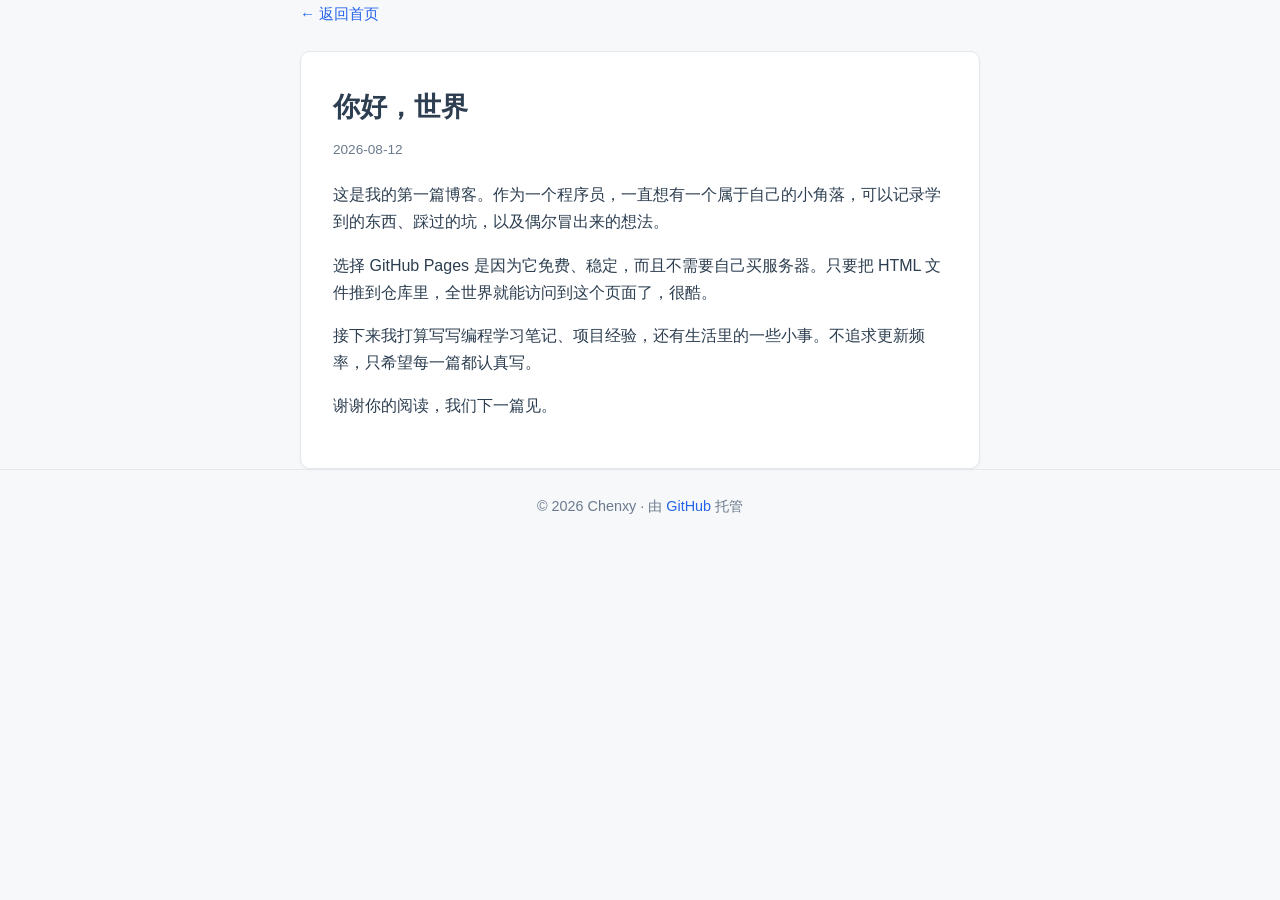
==== posts/hello-world.html @ 1817e0aa "初始化个人主页：基于 GitHub Pages 的简单博客" ====
<!DOCTYPE html>
<html lang="zh-CN">
<head>
  <meta charset="UTF-8">
  <meta name="viewport" content="width=device-width, initial-scale=1.0">
  <meta name="description" content="Chenxy 的博客第一篇文章">
  <title>你好，世界 - Chenxy 的博客</title>
  <link rel="icon" type="image/svg+xml" href="../favicon.svg">
  <link rel="stylesheet" href="../style.css">
</head>
<body>
  <main class="container">
    <a class="back-link" href="../index.html">← 返回首页</a>
    <article class="article">
      <h1>你好，世界</h1>
      <time class="post-date" datetime="2026-08-12">2026-08-12</time>

      <p>这是我的第一篇博客。作为一个程序员，一直想有一个属于自己的小角落，可以记录学到的东西、踩过的坑，以及偶尔冒出来的想法。</p>

      <p>选择 GitHub Pages 是因为它免费、稳定，而且不需要自己买服务器。只要把 HTML 文件推到仓库里，全世界就能访问到这个页面了，很酷。</p>

      <p>接下来我打算写写编程学习笔记、项目经验，还有生活里的一些小事。不追求更新频率，只希望每一篇都认真写。</p>

      <p>谢谢你的阅读，我们下一篇见。</p>
    </article>
  </main>

  <footer class="site-footer">
    <div class="container">
      <p>© 2026 Chenxy · 由 <a href="https://github.com/Chenxy-23">GitHub</a> 托管</p>
    </div>
  </footer>
</body>
</html>
---- style.css ----
:root {
  --bg: #f7f8fa;
  --card: #ffffff;
  --text: #2c3e50;
  --muted: #6b7a8d;
  --accent: #2563eb;
  --border: #e5e7eb;
}

* {
  margin: 0;
  padding: 0;
  box-sizing: border-box;
}

body {
  font-family: -apple-system, BlinkMacSystemFont, "Segoe UI", "PingFang SC",
    "Hiragino Sans GB", "Microsoft YaHei", sans-serif;
  background: var(--bg);
  color: var(--text);
  line-height: 1.7;
}

.container {
  max-width: 720px;
  margin: 0 auto;
  padding: 0 20px;
}

.site-header {
  background: var(--text);
  color: #fff;
  padding: 48px 0 40px;
  text-align: center;
}

.site-title {
  font-size: 2rem;
  font-weight: 700;
  letter-spacing: 0.5px;
}

.site-desc {
  margin-top: 8px;
  color: #cbd5e1;
}

main {
  padding: 32px 0;
}

.card {
  background: var(--card);
  border: 1px solid var(--border);
  border-radius: 10px;
  padding: 24px;
  box-shadow: 0 1px 3px rgba(0, 0, 0, 0.05);
}

.about h2,
.section-title {
  font-size: 1.25rem;
  margin-bottom: 12px;
}

.posts {
  margin-top: 32px;
}

.post {
  margin-bottom: 16px;
}

.post-title {
  font-size: 1.15rem;
  margin-bottom: 4px;
}

.post-title a {
  color: var(--text);
  text-decoration: none;
}

.post-title a:hover {
  color: var(--accent);
}

.post-date {
  font-size: 0.85rem;
  color: var(--muted);
}

.post-excerpt {
  margin-top: 8px;
  font-size: 0.95rem;
  color: var(--muted);
}

.site-footer {
  border-top: 1px solid var(--border);
  padding: 24px 0;
  text-align: center;
  font-size: 0.9rem;
  color: var(--muted);
}

.site-footer a {
  color: var(--accent);
  text-decoration: none;
}

/* 文章页 */
.article {
  background: var(--card);
  border: 1px solid var(--border);
  border-radius: 10px;
  padding: 32px;
  box-shadow: 0 1px 3px rgba(0, 0, 0, 0.05);
}

.article h1 {
  font-size: 1.7rem;
  margin-bottom: 8px;
}

.article .post-date {
  display: block;
  margin-bottom: 20px;
}

.article p {
  margin-bottom: 16px;
}

.back-link {
  display: inline-block;
  margin-bottom: 24px;
  color: var(--accent);
  text-decoration: none;
  font-size: 0.95rem;
}

.back-link:hover {
  text-decoration: underline;
}
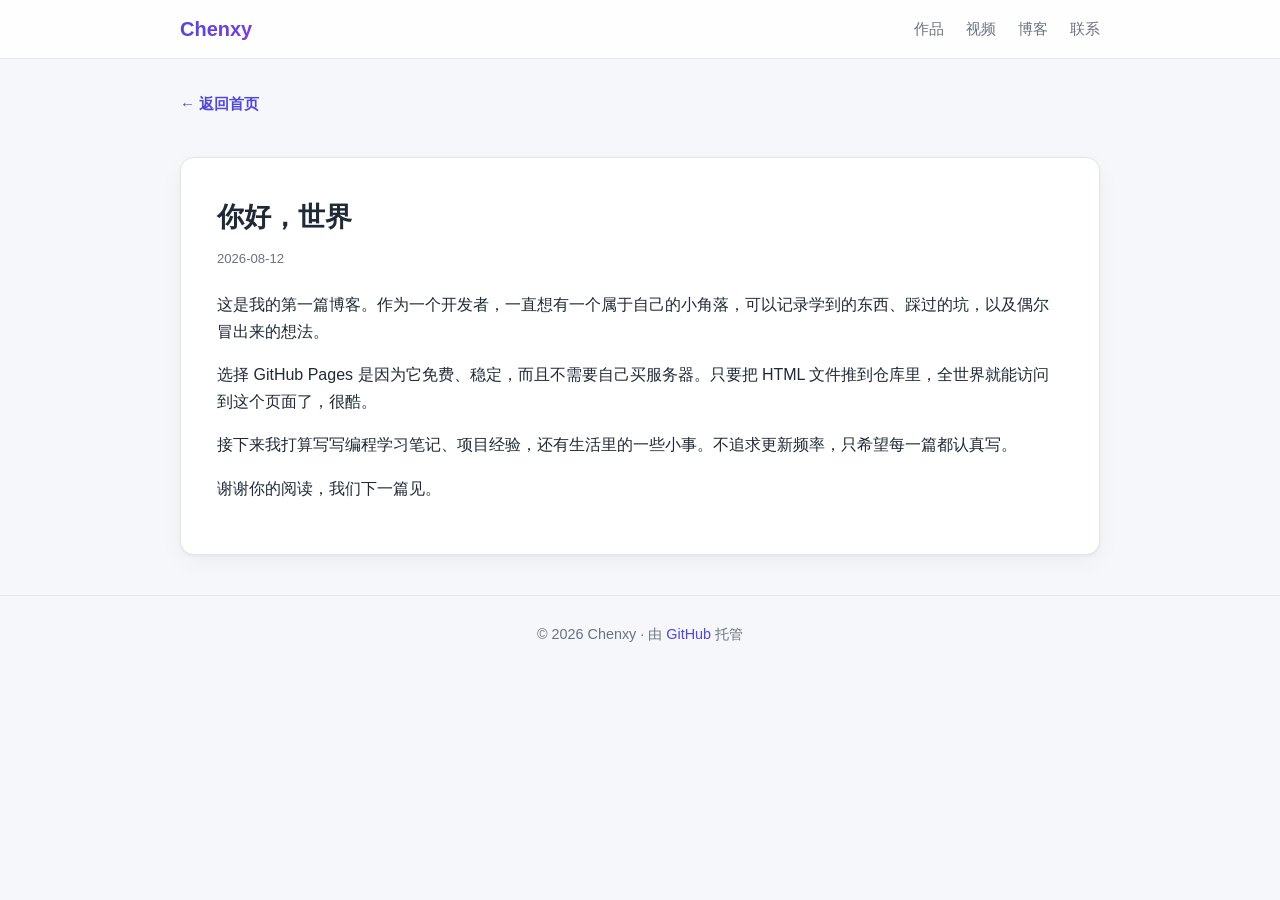
==== commit d073ad21: "重构首页为作品集风格：新增作品图卡、视频展示与社交媒体区块" ====
--- a/posts/hello-world.html
+++ b/posts/hello-world.html
@@ -9,13 +9,25 @@
   <link rel="stylesheet" href="../style.css">
 </head>
 <body>
+  <nav class="site-nav">
+    <div class="container nav-inner">
+      <a class="nav-brand" href="../index.html">Chenxy</a>
+      <div class="nav-links">
+        <a href="../index.html#works">作品</a>
+        <a href="../index.html#videos">视频</a>
+        <a href="../index.html#blog">博客</a>
+        <a href="../index.html#contact">联系</a>
+      </div>
+    </div>
+  </nav>
+
   <main class="container">
     <a class="back-link" href="../index.html">← 返回首页</a>
     <article class="article">
       <h1>你好，世界</h1>
       <time class="post-date" datetime="2026-08-12">2026-08-12</time>
 
-      <p>这是我的第一篇博客。作为一个程序员，一直想有一个属于自己的小角落，可以记录学到的东西、踩过的坑，以及偶尔冒出来的想法。</p>
+      <p>这是我的第一篇博客。作为一个开发者，一直想有一个属于自己的小角落，可以记录学到的东西、踩过的坑，以及偶尔冒出来的想法。</p>
 
       <p>选择 GitHub Pages 是因为它免费、稳定，而且不需要自己买服务器。只要把 HTML 文件推到仓库里，全世界就能访问到这个页面了，很酷。</p>
 
--- a/style.css
+++ b/style.css
@@ -1,16 +1,24 @@
 :root {
-  --bg: #f7f8fa;
+  --bg: #f6f7fb;
   --card: #ffffff;
-  --text: #2c3e50;
-  --muted: #6b7a8d;
-  --accent: #2563eb;
+  --text: #1f2937;
+  --muted: #6b7280;
+  --accent: #4f46e5;
+  --accent-2: #7c3aed;
   --border: #e5e7eb;
+  --radius: 14px;
+  --shadow: 0 1px 3px rgba(0, 0, 0, 0.06), 0 8px 24px rgba(0, 0, 0, 0.04);
+  --shadow-hover: 0 4px 8px rgba(0, 0, 0, 0.08), 0 16px 40px rgba(0, 0, 0, 0.08);
 }
 
 * {
   margin: 0;
   padding: 0;
   box-sizing: border-box;
+}
+
+html {
+  scroll-behavior: smooth;
 }
 
 body {
@@ -21,84 +29,388 @@
   line-height: 1.7;
 }
 
+a {
+  color: inherit;
+  text-decoration: none;
+}
+
 .container {
-  max-width: 720px;
+  max-width: 960px;
   margin: 0 auto;
   padding: 0 20px;
 }
 
-.site-header {
-  background: var(--text);
+/* ===== 顶部导航 ===== */
+.site-nav {
+  position: sticky;
+  top: 0;
+  z-index: 50;
+  background: rgba(255, 255, 255, 0.85);
+  backdrop-filter: blur(10px);
+  border-bottom: 1px solid var(--border);
+}
+
+.nav-inner {
+  display: flex;
+  align-items: center;
+  justify-content: space-between;
+  height: 58px;
+}
+
+.nav-brand {
+  font-size: 1.25rem;
+  font-weight: 800;
+  background: linear-gradient(135deg, var(--accent), var(--accent-2));
+  -webkit-background-clip: text;
+  background-clip: text;
+  color: transparent;
+}
+
+.nav-links {
+  display: flex;
+  gap: 22px;
+  font-size: 0.95rem;
+  color: var(--muted);
+}
+
+.nav-links a:hover {
+  color: var(--accent);
+}
+
+/* ===== Hero 首屏 ===== */
+.hero {
+  background:
+    radial-gradient(600px 300px at 15% 0%, rgba(124, 58, 237, 0.35), transparent 60%),
+    radial-gradient(600px 300px at 85% 20%, rgba(79, 70, 229, 0.35), transparent 60%),
+    linear-gradient(160deg, #111827, #1e1b4b 60%, #312e81);
   color: #fff;
-  padding: 48px 0 40px;
   text-align: center;
-}
-
-.site-title {
-  font-size: 2rem;
-  font-weight: 700;
+  padding: 88px 0 72px;
+}
+
+.avatar {
+  width: 96px;
+  height: 96px;
+  margin: 0 auto 20px;
+  border-radius: 50%;
+  display: flex;
+  align-items: center;
+  justify-content: center;
+  font-size: 2.6rem;
+  font-weight: 800;
+  color: #fff;
+  background: linear-gradient(135deg, var(--accent), var(--accent-2));
+  box-shadow: 0 8px 30px rgba(124, 58, 237, 0.5);
+}
+
+.hero-title {
+  font-size: clamp(1.8rem, 4vw, 2.6rem);
+  font-weight: 800;
   letter-spacing: 0.5px;
 }
 
-.site-desc {
-  margin-top: 8px;
-  color: #cbd5e1;
-}
-
+.hero-sub {
+  margin-top: 10px;
+  font-size: 1.05rem;
+  color: #c7d2fe;
+}
+
+.hero-desc {
+  max-width: 560px;
+  margin: 16px auto 0;
+  color: #a5b4fc;
+}
+
+.hero-actions {
+  margin-top: 28px;
+  display: flex;
+  gap: 14px;
+  justify-content: center;
+  flex-wrap: wrap;
+}
+
+.btn {
+  display: inline-block;
+  padding: 10px 26px;
+  border-radius: 999px;
+  font-size: 0.95rem;
+  font-weight: 600;
+  transition: transform 0.15s ease, box-shadow 0.15s ease, opacity 0.15s ease;
+}
+
+.btn:hover {
+  transform: translateY(-2px);
+}
+
+.btn-primary {
+  background: linear-gradient(135deg, var(--accent), var(--accent-2));
+  color: #fff;
+  box-shadow: 0 6px 20px rgba(124, 58, 237, 0.4);
+}
+
+.btn-ghost {
+  border: 1px solid rgba(255, 255, 255, 0.4);
+  color: #fff;
+}
+
+.btn-ghost:hover {
+  background: rgba(255, 255, 255, 0.12);
+}
+
+.hero-social {
+  margin-top: 28px;
+  display: flex;
+  gap: 12px;
+  justify-content: center;
+  flex-wrap: wrap;
+}
+
+.social-pill {
+  display: inline-flex;
+  align-items: center;
+  gap: 6px;
+  padding: 7px 16px;
+  border-radius: 999px;
+  border: 1px solid rgba(255, 255, 255, 0.25);
+  background: rgba(255, 255, 255, 0.08);
+  font-size: 0.9rem;
+  transition: background 0.15s ease, transform 0.15s ease;
+}
+
+.social-pill:hover {
+  background: rgba(255, 255, 255, 0.18);
+  transform: translateY(-2px);
+}
+
+/* ===== 通用区块 ===== */
 main {
-  padding: 32px 0;
+  padding: 48px 0 64px;
+}
+
+.section {
+  margin-top: 56px;
+  scroll-margin-top: 72px;
+}
+
+.section-title {
+  font-size: 1.5rem;
+  font-weight: 800;
+  margin-bottom: 20px;
+}
+
+.section-sub {
+  font-size: 0.9rem;
+  font-weight: 400;
+  color: var(--muted);
+  margin-left: 6px;
+}
+
+.section-desc {
+  color: var(--muted);
+  margin-bottom: 20px;
 }
 
 .card {
   background: var(--card);
   border: 1px solid var(--border);
-  border-radius: 10px;
-  padding: 24px;
-  box-shadow: 0 1px 3px rgba(0, 0, 0, 0.05);
-}
-
-.about h2,
-.section-title {
-  font-size: 1.25rem;
-  margin-bottom: 12px;
-}
-
-.posts {
-  margin-top: 32px;
+  border-radius: var(--radius);
+  box-shadow: var(--shadow);
+  overflow: hidden;
+  transition: transform 0.18s ease, box-shadow 0.18s ease;
+}
+
+.card:hover {
+  transform: translateY(-4px);
+  box-shadow: var(--shadow-hover);
+}
+
+/* ===== 作品卡片 ===== */
+.work-grid {
+  display: grid;
+  grid-template-columns: repeat(auto-fill, minmax(280px, 1fr));
+  gap: 22px;
+}
+
+.work-media,
+.video-thumb {
+  position: relative;
+  aspect-ratio: 16 / 10;
+  display: flex;
+  flex-direction: column;
+  align-items: center;
+  justify-content: center;
+  gap: 8px;
+  color: rgba(255, 255, 255, 0.9);
+}
+
+.ph-blue { background: linear-gradient(135deg, #2563eb, #06b6d4); }
+.ph-green { background: linear-gradient(135deg, #059669, #34d399); }
+.ph-orange { background: linear-gradient(135deg, #ea580c, #f59e0b); }
+.ph-video { background: linear-gradient(135deg, #1f2937, #4b5563); }
+
+.ph-emoji {
+  font-size: 2.4rem;
+}
+
+.ph-text {
+  font-size: 0.85rem;
+  opacity: 0.85;
+  padding: 0 16px;
+  text-align: center;
+}
+
+.work-body {
+  padding: 20px;
+}
+
+.work-body h3 {
+  font-size: 1.1rem;
+  margin-bottom: 8px;
+}
+
+.work-body p {
+  font-size: 0.9rem;
+  color: var(--muted);
+  margin-bottom: 14px;
+}
+
+.tags {
+  display: flex;
+  flex-wrap: wrap;
+  gap: 8px;
+  margin-bottom: 14px;
+}
+
+.tags span,
+.tag-platform {
+  font-size: 0.78rem;
+  padding: 3px 10px;
+  border-radius: 999px;
+  background: #eef2ff;
+  color: #4338ca;
+}
+
+.work-link {
+  font-size: 0.9rem;
+  font-weight: 600;
+  color: var(--accent);
+}
+
+.work-link:hover {
+  color: var(--accent-2);
+}
+
+/* ===== 视频区 ===== */
+.video-grid {
+  display: grid;
+  grid-template-columns: repeat(auto-fill, minmax(320px, 1fr));
+  gap: 22px;
+}
+
+.video-thumb {
+  aspect-ratio: 16 / 9;
+}
+
+.play-btn {
+  width: 58px;
+  height: 58px;
+  border-radius: 50%;
+  background: rgba(255, 255, 255, 0.15);
+  border: 2px solid rgba(255, 255, 255, 0.7);
+  display: flex;
+  align-items: center;
+  justify-content: center;
+  font-size: 1.2rem;
+  padding-left: 4px;
+  transition: background 0.15s ease, transform 0.15s ease;
+}
+
+.video-card:hover .play-btn {
+  background: rgba(255, 255, 255, 0.3);
+  transform: scale(1.08);
+}
+
+.video-embed {
+  width: 100%;
+  aspect-ratio: 16 / 9;
+  display: block;
+  border: 0;
+}
+
+/* ===== 博客列表 ===== */
+.post-list {
+  display: flex;
+  flex-direction: column;
+  gap: 14px;
 }
 
 .post {
-  margin-bottom: 16px;
+  display: block;
+  padding: 18px 22px;
+}
+
+.post-date {
+  font-size: 0.82rem;
+  color: var(--muted);
 }
 
 .post-title {
-  font-size: 1.15rem;
-  margin-bottom: 4px;
-}
-
-.post-title a {
-  color: var(--text);
-  text-decoration: none;
+  font-size: 1.08rem;
+  margin: 2px 0 6px;
 }
 
 .post-title a:hover {
   color: var(--accent);
 }
 
-.post-date {
+.post-excerpt {
+  font-size: 0.9rem;
+  color: var(--muted);
+}
+
+/* ===== 社交媒体 ===== */
+.contact-grid {
+  display: grid;
+  grid-template-columns: repeat(auto-fill, minmax(220px, 1fr));
+  gap: 16px;
+}
+
+.contact-card {
+  display: flex;
+  flex-direction: column;
+  align-items: flex-start;
+  gap: 4px;
+  padding: 18px 20px;
+  background: var(--card);
+  border: 1px solid var(--border);
+  border-radius: var(--radius);
+  box-shadow: var(--shadow);
+  transition: transform 0.18s ease, box-shadow 0.18s ease, border-color 0.18s ease;
+}
+
+.contact-card:hover {
+  transform: translateY(-4px);
+  box-shadow: var(--shadow-hover);
+  border-color: var(--accent);
+}
+
+.contact-icon {
+  font-size: 1.6rem;
+}
+
+.contact-name {
+  font-weight: 700;
+}
+
+.contact-value {
   font-size: 0.85rem;
   color: var(--muted);
 }
 
-.post-excerpt {
-  margin-top: 8px;
-  font-size: 0.95rem;
-  color: var(--muted);
-}
-
+/* ===== 页脚 ===== */
 .site-footer {
   border-top: 1px solid var(--border);
-  padding: 24px 0;
+  padding: 26px 0;
   text-align: center;
   font-size: 0.9rem;
   color: var(--muted);
@@ -106,16 +418,16 @@
 
 .site-footer a {
   color: var(--accent);
-  text-decoration: none;
-}
-
-/* 文章页 */
+}
+
+/* ===== 文章页（posts/*.html 共用） ===== */
 .article {
   background: var(--card);
   border: 1px solid var(--border);
-  border-radius: 10px;
-  padding: 32px;
-  box-shadow: 0 1px 3px rgba(0, 0, 0, 0.05);
+  border-radius: var(--radius);
+  padding: 36px;
+  box-shadow: var(--shadow);
+  margin: 40px 0;
 }
 
 .article h1 {
@@ -134,12 +446,30 @@
 
 .back-link {
   display: inline-block;
-  margin-bottom: 24px;
+  margin-top: 32px;
   color: var(--accent);
-  text-decoration: none;
   font-size: 0.95rem;
+  font-weight: 600;
 }
 
 .back-link:hover {
-  text-decoration: underline;
-}
+  color: var(--accent-2);
+}
+
+/* ===== 响应式 ===== */
+@media (max-width: 640px) {
+  .hero {
+    padding: 64px 0 56px;
+  }
+
+  .nav-links {
+    gap: 14px;
+    font-size: 0.88rem;
+  }
+
+  .work-grid,
+  .video-grid,
+  .contact-grid {
+    grid-template-columns: 1fr;
+  }
+}
